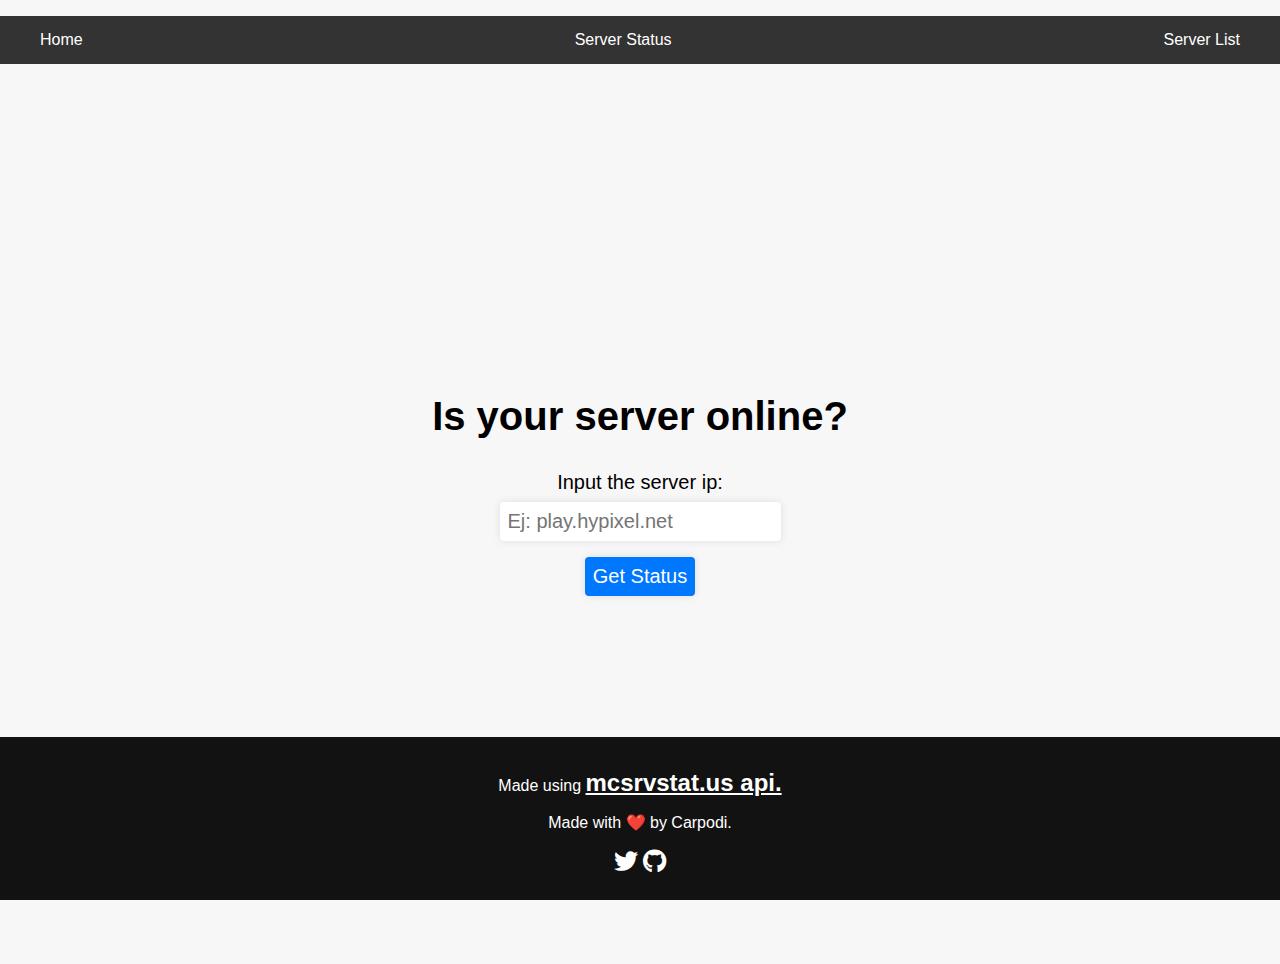
==== index.html @ d7c77ed1 "Update index.html" ====
<!DOCTYPE html>
<html lang="en">

<head>
	<meta charset="UTF-8">
	<meta name="viewport" content="width=device-width, initial-scale=1.0">
	<meta name="description" content="Is Your Server Online? is a web page that allows users to check the online status of a Minecraft server by entering its IP address. The page uses the mcsrvstat.us API to retrieve server information and displays it visually, including online status, player count, and MOTD. Designed by Carpodi.">
	<title>Is your server online?</title>
        <link rel="shortcut icon" type="image/png" href="isyo.ico">
	<link rel="stylesheet" href="styles.css">
	<!-- Añadir FontAwesome -->
	<link rel="stylesheet" href="https://cdnjs.cloudflare.com/ajax/libs/font-awesome/5.15.3/css/all.min.css">
</head>

<body>
	<header>
		<nav>
			<ul>
				<li><a href="#">Home</a></li>
				<li><a href="#server-status">Server Status</a></li>
				<li><a href="ServerList/index.html">Server List</a></li>
			</ul>
		</nav>
	</header>
	
	<main>
		<section id="server-status"></section>
		<h1>Is your server online?</h1>
		<form>
			<label for="server-ip">Input the server ip:</label>
			<input type="text" id="server-ip" placeholder="Ej: play.hypixel.net">
			<button type="submit">Get Status</button>
		</form>
		<div id="status">
			<span id="online-icon"></span>
			<span id="status-text"></span>
			<span id="player-count"></span>
			<div id="server-status"></div>
			<div id="player-count"></div>
			<div id="motd"></div>
		</div>
		</section>
	</main>
	<footer>
		<div class="footer-block">
			<p>Made using <a href="https://mcsrvstat.us/">mcsrvstat.us api.</a></p>
			<p>Made with ❤️ by Carpodi.</p>
		</div>
		<div class="footer-block">
			<div class="social-icons">
				<a href="https://twitter.com/DevCarpodi"><i class="fab fa-twitter"></i></a>
				<a href="https://github.com/Carpodi"><i class="fab fa-github"></i></a>
			</div>
		</div>

	</footer>
	<script src="scripts.js"></script>
</body>

</html>
---- styles.css ----
* {
	box-sizing: border-box;
}

body {
	margin: 0;
	padding: 0;
	font-family: sans-serif;
	background-color: #f7f7f7;
	position: relative;
	min-height: 100vh;
}

main {
	display: flex;
	flex-direction: column;
	align-items: center;
	justify-content: center;
	height: 100vh;
	padding: 0 1rem; /* Agregamos padding para adaptar el contenido a celulares */
}

h1 {
	font-size: 2.5rem;
	margin-bottom: 2rem;
}

form {
	display: flex;
	flex-direction: column;
	align-items: center;
	margin-bottom: 2rem;
}

label {
	font-size: 1.25rem;
	margin-bottom: 0.5rem;
}

input[type="text"] {
	padding: 0.5rem;
	font-size: 1.25rem;
	border: none;
	border-radius: 0.25rem;
	box-shadow: 0 0 0.5rem rgba(0, 0, 0, 0.1);
}

button[type="submit"] {
	margin-top: 1rem;
	padding: 0.5rem;
	font-size: 1.25rem;
	border: none;
	border-radius: 0.25rem;
	background-color: #0077ff;
	color: #fff;
	box-shadow: 0 0 0.5rem rgba(0, 0, 0, 0.1);
	cursor: pointer;
}

button[type="submit"]:hover {
	background-color: #005ad1;
}

footer {
	background-color: #121212;
	color: #fff;
	padding: 1rem;
	text-align: center;
	position: fixed; /* Cambiamos a posición fija para que siempre esté visible */
	bottom: 0;
	left: 0;
	right: 0;
}

.footer-block {
	margin: 0.5rem;
}

footer a {
	color: #fff;
	font-weight: bold;
	font-size: 1.5rem; /* Aumentamos el tamaño de fuente para los íconos de redes sociales */
}

footer a:hover {
	text-decoration: underline;
}

#status {
    display: flex;
    flex-direction: column;
    align-items: center;
    margin-top: 2rem;
  }
  
  .online {
    color: green;
    font-size: 1.5rem; /* Aumentamos el tamaño de fuente */
  }
  
  .offline {
    color: red;
    font-size: 1.5rem; /* Aumentamos el tamaño de fuente */
  }
  
  #status .players {
    margin-left: 1rem;
    font-size: 1.5rem; /* Ajustamos el tamaño de fuente */
  }
  
  @media (max-width: 768px) {
    /* Ajustes de tamaño de fuente para pantallas pequeñas */
    .online, .offline, #status .players {
      font-size: 1.25rem;
    }
  
    #status {
      margin-top: 1rem;
    }
  }

@media (max-width: 768px) {
  h1 {
    font-size: 2rem;
    margin-bottom: 1.5rem;
  }

  form {
    margin-bottom: 1rem;
  }

  input[type="text"] {
    font-size: 1rem;
  }

  button[type="submit"] {
    font-size: 1rem;
  }

  footer a {
    font-size: 2rem;
  }

  #status {
    margin-top: 1rem;
  }
}

nav {
	background-color: #333;
	color: #fff;
	height: 3rem; /* Ajustamos la altura */
}

nav ul {
	list-style: none;
	display: flex;
	justify-content: space-between;
	align-items: center; /* Centramos verticalmente */
	height: 100%; /* Ajustamos la altura */
	padding: 0 1rem; /* Agregamos padding horizontal */
}

nav li {
	margin: 0 0.5rem; /* Reducimos el margen */
}

nav a {
	color: #fff;
	text-decoration: none;
	padding: 0.5rem 1rem; /* Agregamos padding vertical y horizontal */
	transition: background-color 0.2s ease;
}

nav a:hover {
	background-color: #555;
}
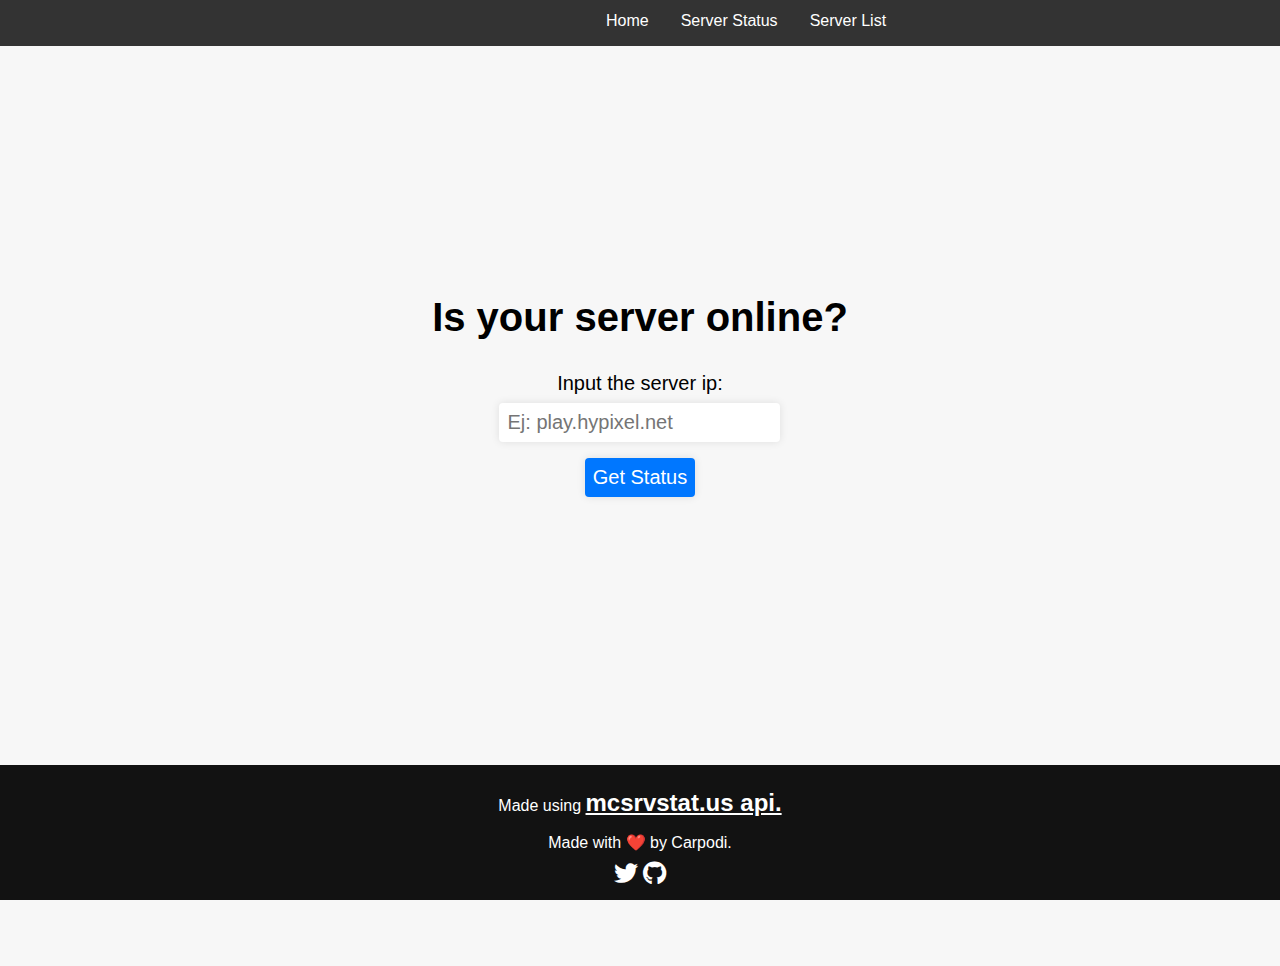
==== commit b0fdb2a3: "Try to improve things in the code" ====
--- a/index.html
+++ b/index.html
@@ -6,10 +6,10 @@
 	<meta name="viewport" content="width=device-width, initial-scale=1.0">
 	<meta name="description" content="Is Your Server Online? is a web page that allows users to check the online status of a Minecraft server by entering its IP address. The page uses the mcsrvstat.us API to retrieve server information and displays it visually, including online status, player count, and MOTD. Designed by Carpodi.">
 	<title>Is your server online?</title>
-        <link rel="shortcut icon" type="image/png" href="isyo.ico">
+    <link rel="shortcut icon" type="image/png" href="isyo.ico">
 	<link rel="stylesheet" href="styles.css">
 	<!-- Añadir FontAwesome -->
-	<link rel="stylesheet" href="https://cdnjs.cloudflare.com/ajax/libs/font-awesome/5.15.3/css/all.min.css">
+	<link rel="stylesheet" href="https://cdnjs.cloudflare.com/ajax/libs/font-awesome/5.15.3/css/all.min.css">	
 </head>
 
 <body>
@@ -24,13 +24,27 @@
 	</header>
 	
 	<main>
-		<section id="server-status"></section>
+		<section id="server-status">
 		<h1>Is your server online?</h1>
 		<form>
 			<label for="server-ip">Input the server ip:</label>
 			<input type="text" id="server-ip" placeholder="Ej: play.hypixel.net">
 			<button type="submit">Get Status</button>
 		</form>
+		<script>
+			const urlParams = new URLSearchParams(window.location.search);
+			const ip = urlParams.get('ip');
+
+			if (ip) {
+				if (ip.includes(":")) {
+					const ipSplit = ip.split(":");
+					document.getElementById("server-ip").value = ipSplit[0];
+					document.getElementById("server-port").value = ipSplit[1];
+				} else {
+					document.getElementById("server-ip").value = ip;
+				}
+			}
+		</script>
 		<div id="status">
 			<span id="online-icon"></span>
 			<span id="status-text"></span>
@@ -54,7 +68,7 @@
 		</div>
 
 	</footer>
-	<script src="scripts.js"></script>
+	<script src="./script.js"></script>
 </body>
 
 </html>
--- a/styles.css
+++ b/styles.css
@@ -23,6 +23,7 @@
 h1 {
 	font-size: 2.5rem;
 	margin-bottom: 2rem;
+	margin-top: -200px;
 }
 
 form {
@@ -64,17 +65,52 @@
 footer {
 	background-color: #121212;
 	color: #fff;
-	padding: 1rem;
+	padding-top: 1rem;
+  padding-bottom: 20px;
+  margin-bottom: 0px;
 	text-align: center;
 	position: fixed; /* Cambiamos a posición fija para que siempre esté visible */
 	bottom: 0;
 	left: 0;
 	right: 0;
+
 }
 
 .footer-block {
-	margin: 0.5rem;
+	margin: -0.5rem;
 }
+
+/* 
+  Start Navbar
+*/
+nav {
+    background-color: #333;
+    position: sticky;
+    top: 0;
+    z-index: 1;
+	margin-top: -20px;
+}
+
+nav ul {
+    display: flex;
+    list-style: none;
+    margin-left: 550px;
+}
+
+nav ul li a {
+    display: block;
+    padding: 1rem;
+    color: #fff;
+    text-decoration: none;
+}
+
+nav ul li a:hover {
+    background-color: #555;
+}
+
+/* 
+  End Navbar
+*/
 
 footer a {
 	color: #fff;
@@ -146,32 +182,4 @@
   }
 }
 
-nav {
-	background-color: #333;
-	color: #fff;
-	height: 3rem; /* Ajustamos la altura */
-}
 
-nav ul {
-	list-style: none;
-	display: flex;
-	justify-content: space-between;
-	align-items: center; /* Centramos verticalmente */
-	height: 100%; /* Ajustamos la altura */
-	padding: 0 1rem; /* Agregamos padding horizontal */
-}
-
-nav li {
-	margin: 0 0.5rem; /* Reducimos el margen */
-}
-
-nav a {
-	color: #fff;
-	text-decoration: none;
-	padding: 0.5rem 1rem; /* Agregamos padding vertical y horizontal */
-	transition: background-color 0.2s ease;
-}
-
-nav a:hover {
-	background-color: #555;
-}
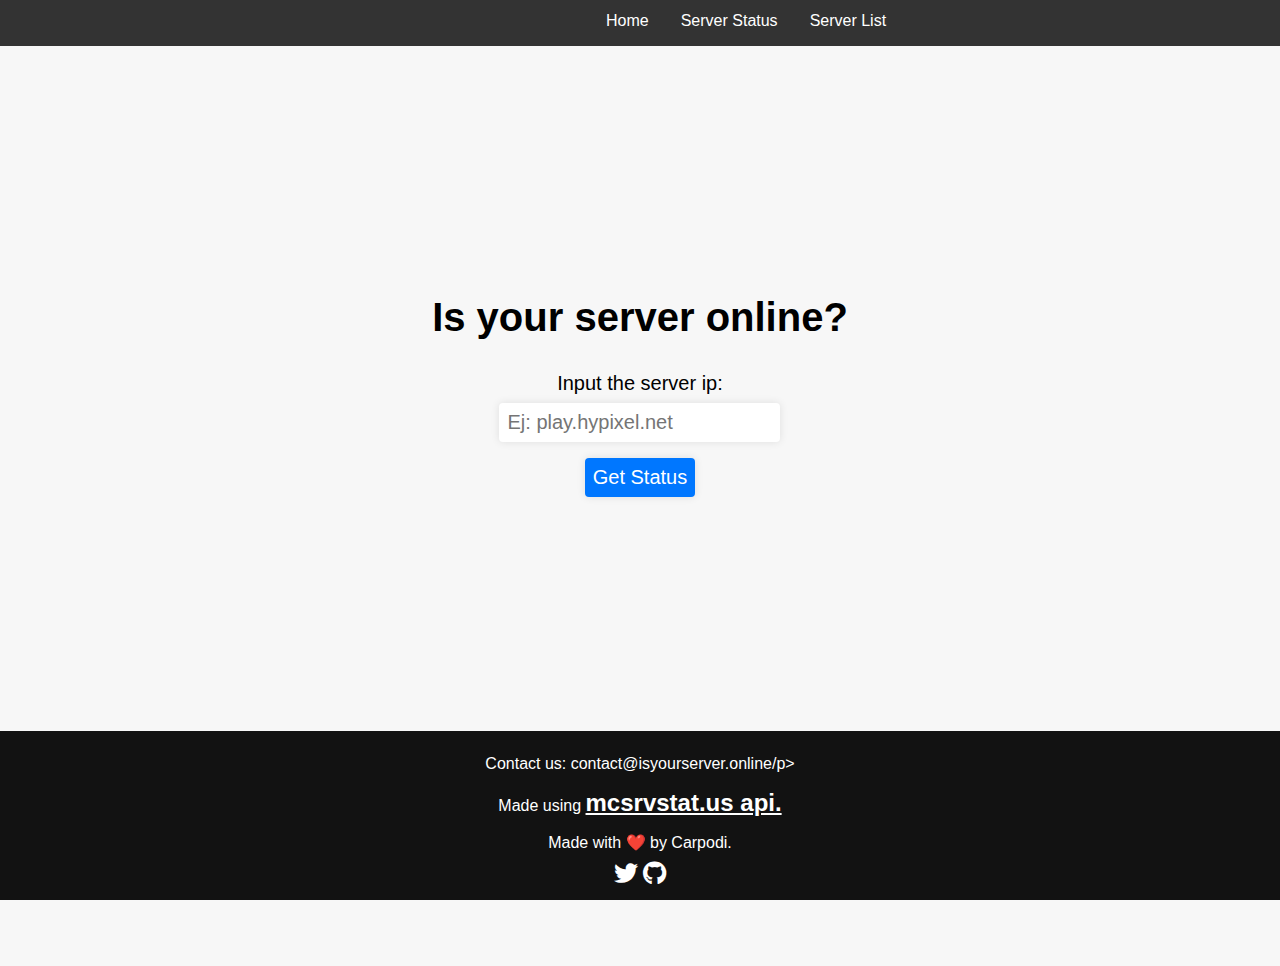
==== commit c3eb47c7: "added mail" ====
--- a/index.html
+++ b/index.html
@@ -57,6 +57,7 @@
 	</main>
 	<footer>
 		<div class="footer-block">
+                        <p>Contact us: contact@isyourserver.online/p>
 			<p>Made using <a href="https://mcsrvstat.us/">mcsrvstat.us api.</a></p>
 			<p>Made with ❤️ by Carpodi.</p>
 		</div>
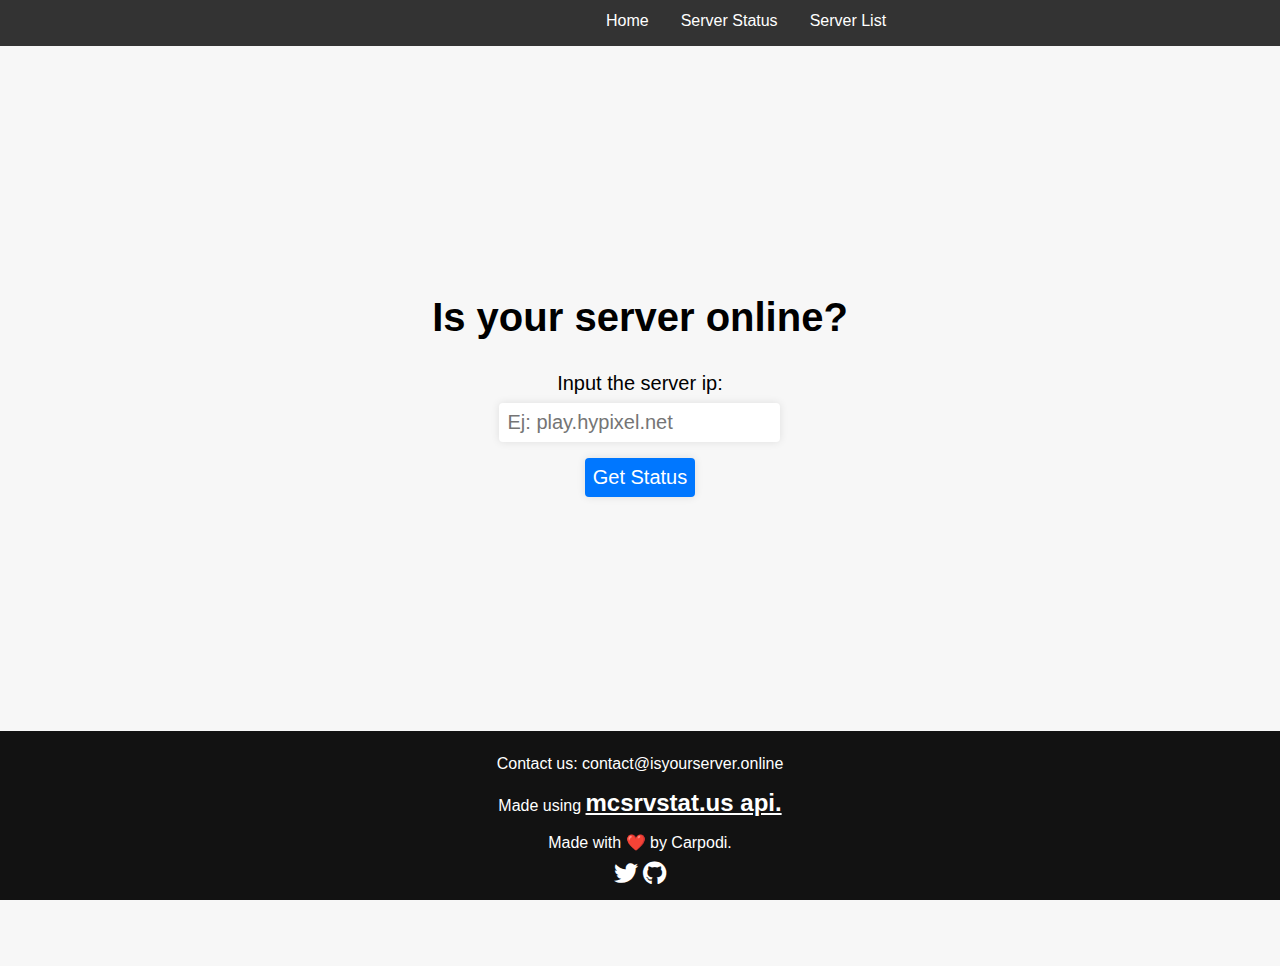
==== commit f25155a3: "fix" ====
--- a/index.html
+++ b/index.html
@@ -57,7 +57,7 @@
 	</main>
 	<footer>
 		<div class="footer-block">
-                        <p>Contact us: contact@isyourserver.online/p>
+                        <p>Contact us: contact@isyourserver.online</p>
 			<p>Made using <a href="https://mcsrvstat.us/">mcsrvstat.us api.</a></p>
 			<p>Made with ❤️ by Carpodi.</p>
 		</div>
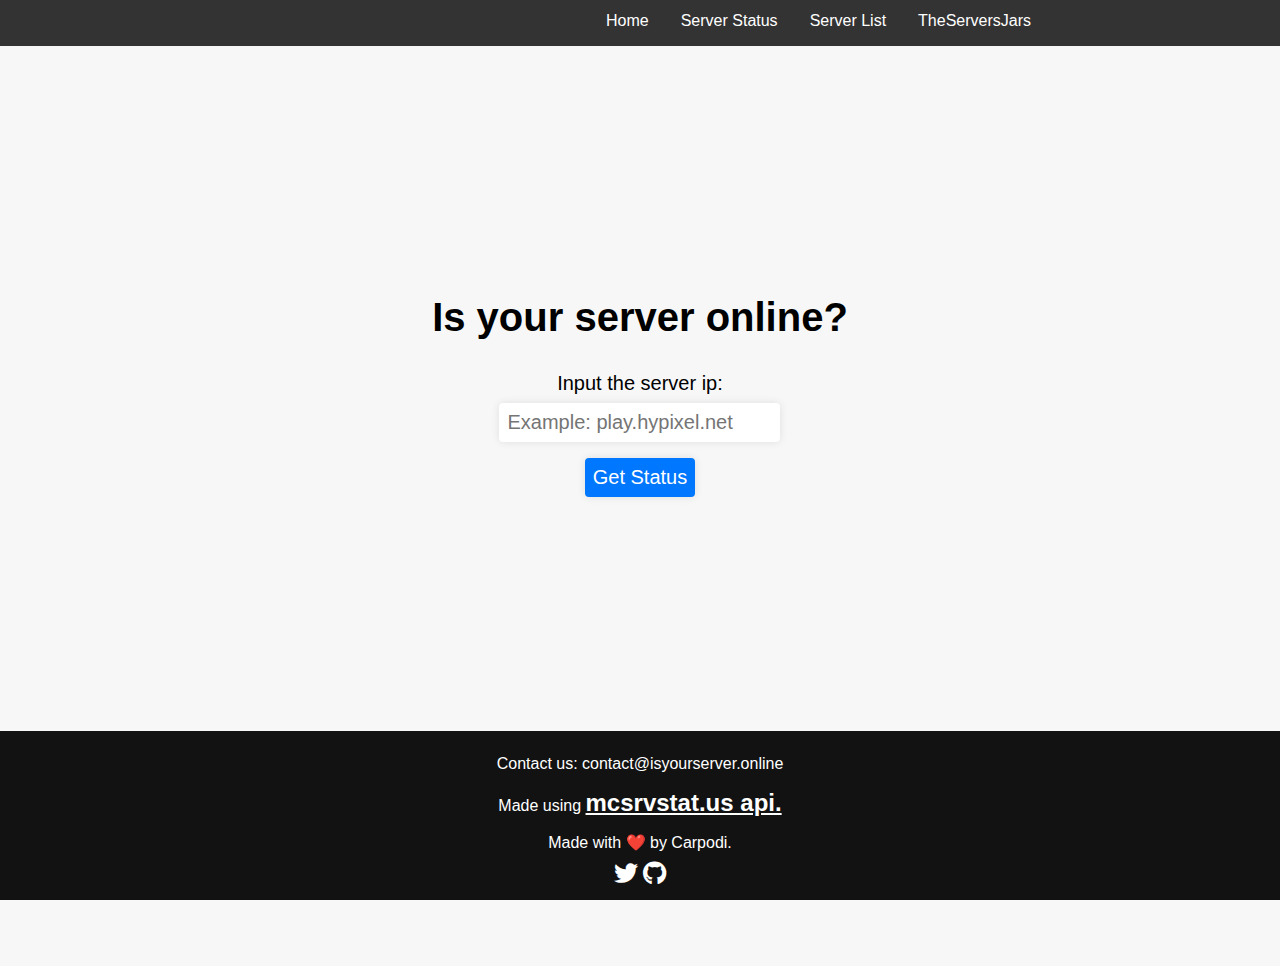
==== commit b15cebb4: "Update index.html" ====
--- a/index.html
+++ b/index.html
@@ -19,6 +19,7 @@
 				<li><a href="#">Home</a></li>
 				<li><a href="#server-status">Server Status</a></li>
 				<li><a href="ServerList/index.html">Server List</a></li>
+				<li><a href="https://theserversjars.kaoryhosting.xyz/">TheServersJars</a></li>
 			</ul>
 		</nav>
 	</header>
@@ -28,10 +29,13 @@
 		<h1>Is your server online?</h1>
 		<form>
 			<label for="server-ip">Input the server ip:</label>
-			<input type="text" id="server-ip" placeholder="Ej: play.hypixel.net">
+			<input type="text" id="server-ip" placeholder="Example: play.hypixel.net">
 			<button type="submit">Get Status</button>
 		</form>
 		<script>
+                        // Script Info
+                        // Add automatic IP in domanin ip?=hypixel.net
+                        // By https://github.com/HappyRogelio7
 			const urlParams = new URLSearchParams(window.location.search);
 			const ip = urlParams.get('ip');
 
